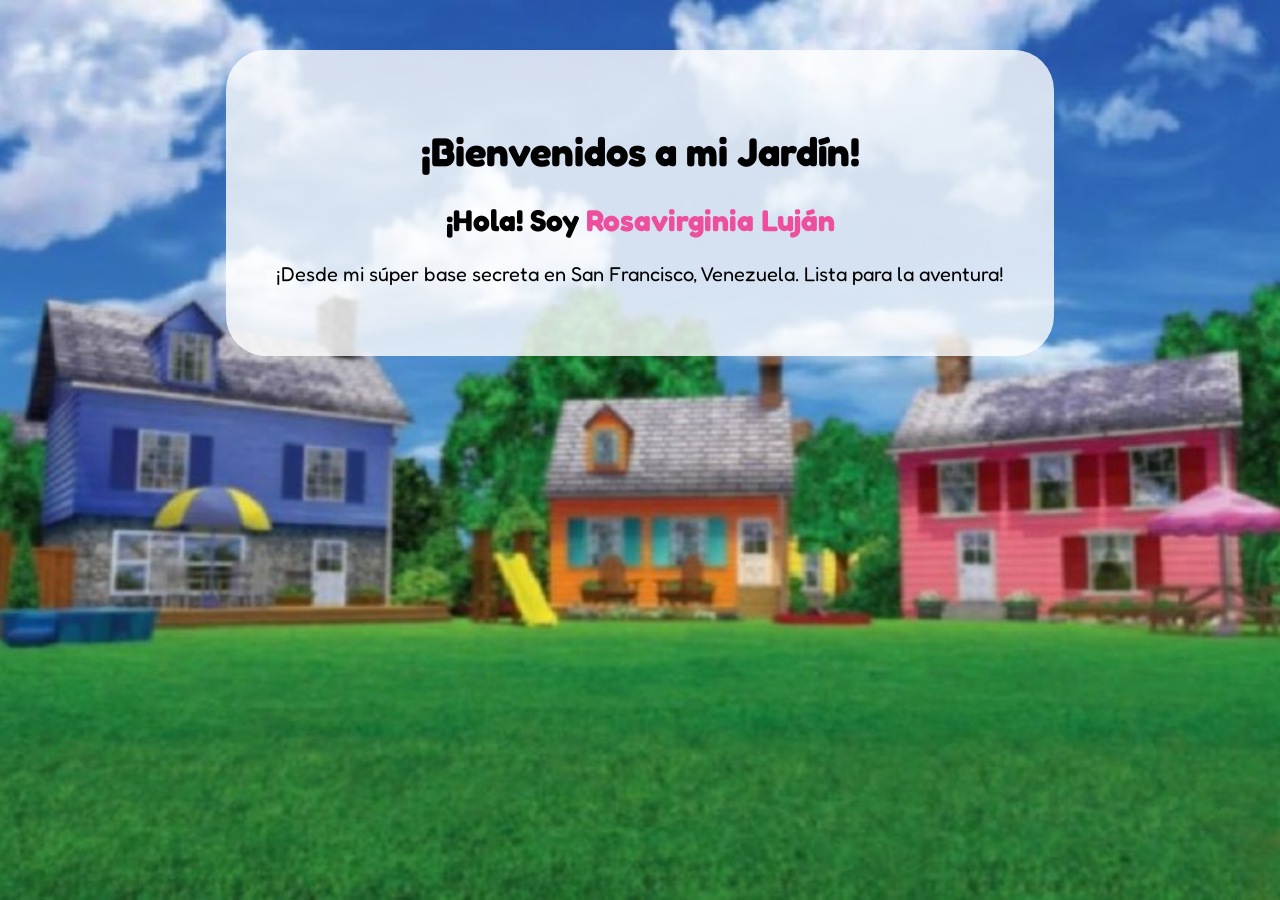
==== index.html @ 803bd2d9 "Initial commit" ====
<!DOCTYPE html>
<html>
<head>

    <meta charset="UTF-8">    
    <link href="https://fonts.googleapis.com/css?family=Fredoka:300,regular,500,600,700" rel="stylesheet" />
    <link rel="stylesheet" href="style.css">

</head>
<body>
    <div class="cuadro-principal">
        <h1>¡Bienvenidos a mi Jardín!</h1>
        <h2>¡Hola! Soy <span class="nombre">Rosavirginia Luján</span></h2>
        <p>¡Desde mi súper base secreta en San Francisco, Venezuela. Lista para la aventura!</p>
    </div>

</body>
</html>
---- style.css ----
/*Fondo*/
body {
    font-family: 'Fredoka', sans-serif;
    background-image: url('img/fondo.jpg');
    background-size: cover;
    background-position: center;
    background-repeat: no-repeat;
    background-attachment: fixed;
    min-height: 100vh;
    margin: 0;
    display: flex;
    justify-content: center;
    align-items: flex-start;
}

.cuadro-principal {
    text-align: center;
    background-color:rgba(255, 255, 255, 0.8); 
    padding: 50px; 
    margin-top: 50px;
    border-radius: 40px;
    max-width: 80%; 
}

/*Texto*/
h1 {
    color:#000000;
    font-size: 40px;
}
h2 {
    color:#000000;
    font-size: 30px;
}

.nombre {
    color:#ed4e9e;
}
p {
    color:#000000;
    font-size: 20px;
}
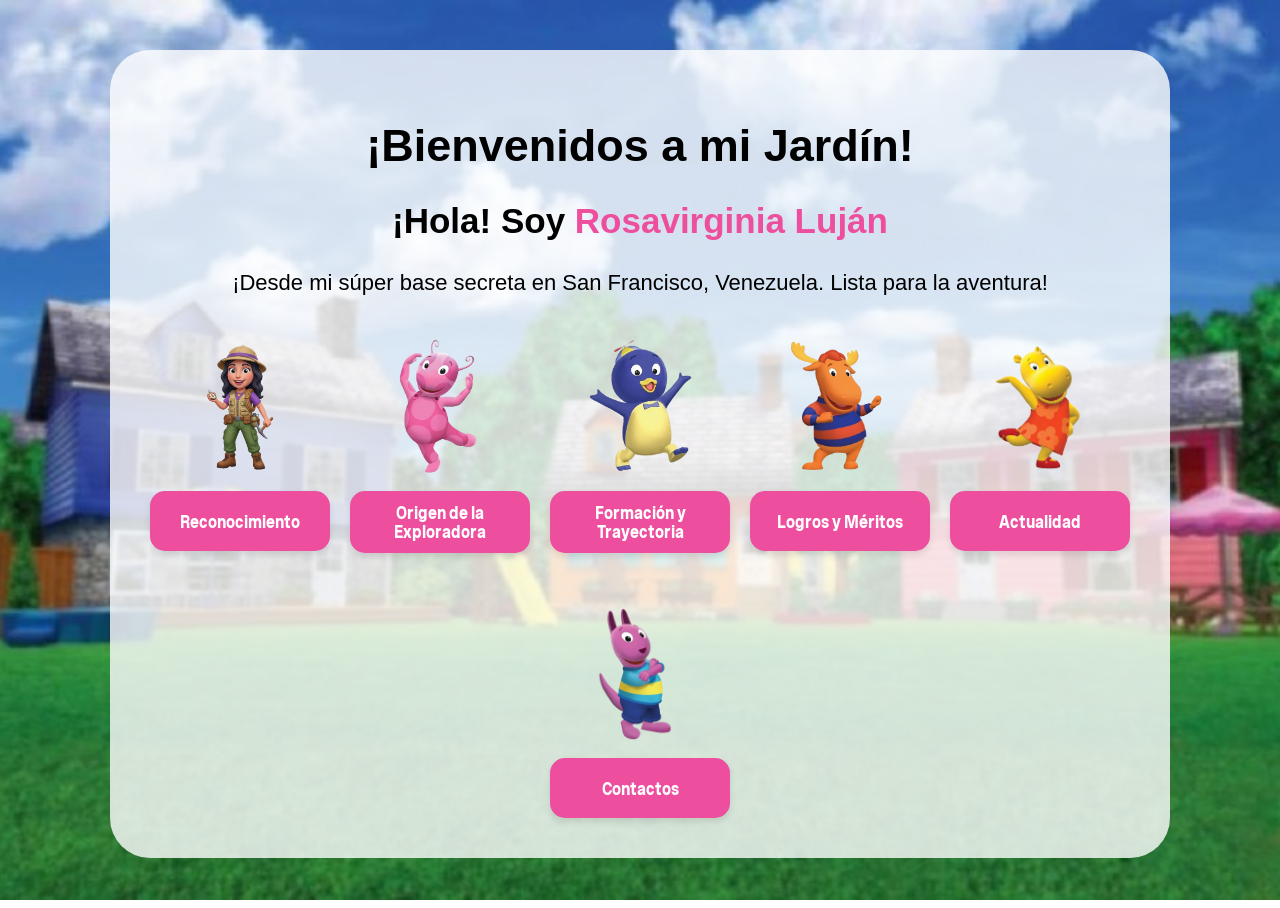
==== commit 5b6cfc62: "feat: implementacion de botones y personaje" ====
--- a/index.html
+++ b/index.html
@@ -3,7 +3,7 @@
 <head>
 
     <meta charset="UTF-8">    
-    <link href="https://fonts.googleapis.com/css?family=Fredoka:300,regular,500,600,700" rel="stylesheet" />
+    <link href="https://fonts.googleapis.com/css?family=Cossette+Texte:regular,700" rel="stylesheet" />
     <link rel="stylesheet" href="style.css">
 
 </head>
@@ -12,6 +12,42 @@
         <h1>¡Bienvenidos a mi Jardín!</h1>
         <h2>¡Hola! Soy <span class="nombre">Rosavirginia Luján</span></h2>
         <p>¡Desde mi súper base secreta en San Francisco, Venezuela. Lista para la aventura!</p>
+
+        <!-- Misiones -->
+        <div class="contenedor-misiones">
+            <div class="mision-item">
+                <div class="personaje-wrapper"><img src="img/exploradora.png" alt="Reconocimiento"></div>
+                <button class="btn-mision">Reconocimiento</button>
+            </div>
+
+            <div class="mision-item">
+                <div class="personaje-wrapper"><img src="img/uniqua.png" alt="Origen"></div>
+                <button class="btn-mision">Origen de la Exploradora</button>
+            </div>
+
+            <div class="mision-item">
+                <div class="personaje-wrapper"><img src="img/pablo.png" alt="Trayectoria"></div>
+                <button class="btn-mision">Formación y Trayectoria</button>
+            </div>
+
+            <div class="mision-item">
+                <div class="personaje-wrapper"><img src="img/tyrone.png" alt="Logros"></div>
+                <button class="btn-mision">Logros y Méritos</button>
+            </div>
+
+            <div class="mision-item">
+                <div class="personaje-wrapper"><img src="img/tasha.png" alt="Actualidad"></div>
+                <button class="btn-mision">Actualidad</button>
+            </div>
+        </div>
+
+        <!-- Contacto -->
+        <div class="contenedor-contacto">
+            <div class="mision-item">
+                <div class="personaje-wrapper"><img src="img/austin.png" alt="Contactos"></div>
+                <button class="btn-mision">Contactos</button>
+            </div>
+        </div>
     </div>
 
 </body>
--- a/style.css
+++ b/style.css
@@ -16,26 +16,79 @@
 .cuadro-principal {
     text-align: center;
     background-color:rgba(255, 255, 255, 0.8); 
-    padding: 50px; 
-    margin-top: 50px;
+    padding: 40px; 
+    margin: 50px 0;
     border-radius: 40px;
     max-width: 80%; 
 }
 
 /*Texto*/
-h1 {
-    color:#000000;
-    font-size: 40px;
-}
-h2 {
-    color:#000000;
-    font-size: 30px;
+h1 { color: #000000; font-size: 45px; margin-bottom: 10px; }
+h2 { color: #000000; font-size: 35px; }
+.nombre { color: #ed4e9e; }
+p { color: #000000; font-size: 22px; margin-bottom: 30px; }
+
+/* Misiones*/
+.contenedor-misiones, .contenedor-contacto {
+    display: flex;
+    flex-wrap: wrap;
+    justify-content: center;
+    gap: 20px;
+    margin-top: 20px;
 }
 
-.nombre {
-    color:#ed4e9e;
+.contenedor-contacto {
+    margin-top: 40px; 
 }
-p {
-    color:#000000;
-    font-size: 20px;
+
+.mision-item {
+    display: flex;
+    flex-direction: column;
+    align-items: center;
+    width: 180px; 
+    vertical-align: bottom;
 }
+
+.personaje-wrapper {
+    height: 150px; 
+    display: flex;
+    align-items: flex-end;
+    justify-content: center;
+    margin-bottom: 15px;
+}
+
+.mision-item img {
+    max-height: 140px;
+    width: auto;
+    transition: transform 0.3s ease;
+}
+
+.mision-item:hover img {
+    transform: translateY(-10px);
+}
+
+/* Botones*/
+.btn-mision {
+    background-color: #ed4e9e;
+    color: white;
+    border: none;
+    padding: 12px 10px;
+    border-radius: 15px;
+    font-family: 'Cossette Texte', sans-serif;
+    font-size: 16px;
+    font-weight: bold;
+    cursor: pointer;
+    box-shadow: 0 4px 6px rgba(0,0,0,0.1);
+    transition: all 0.3s ease;
+    width: 100%;
+    min-height: 60px;
+    display: flex;
+    align-items: center;
+    justify-content: center;
+}
+
+.btn-mision:hover {
+    background-color: #FFFF00; 
+    color: #000000;
+    box-shadow: 0 6px 12px rgba(0,0,0,0.2);
+}
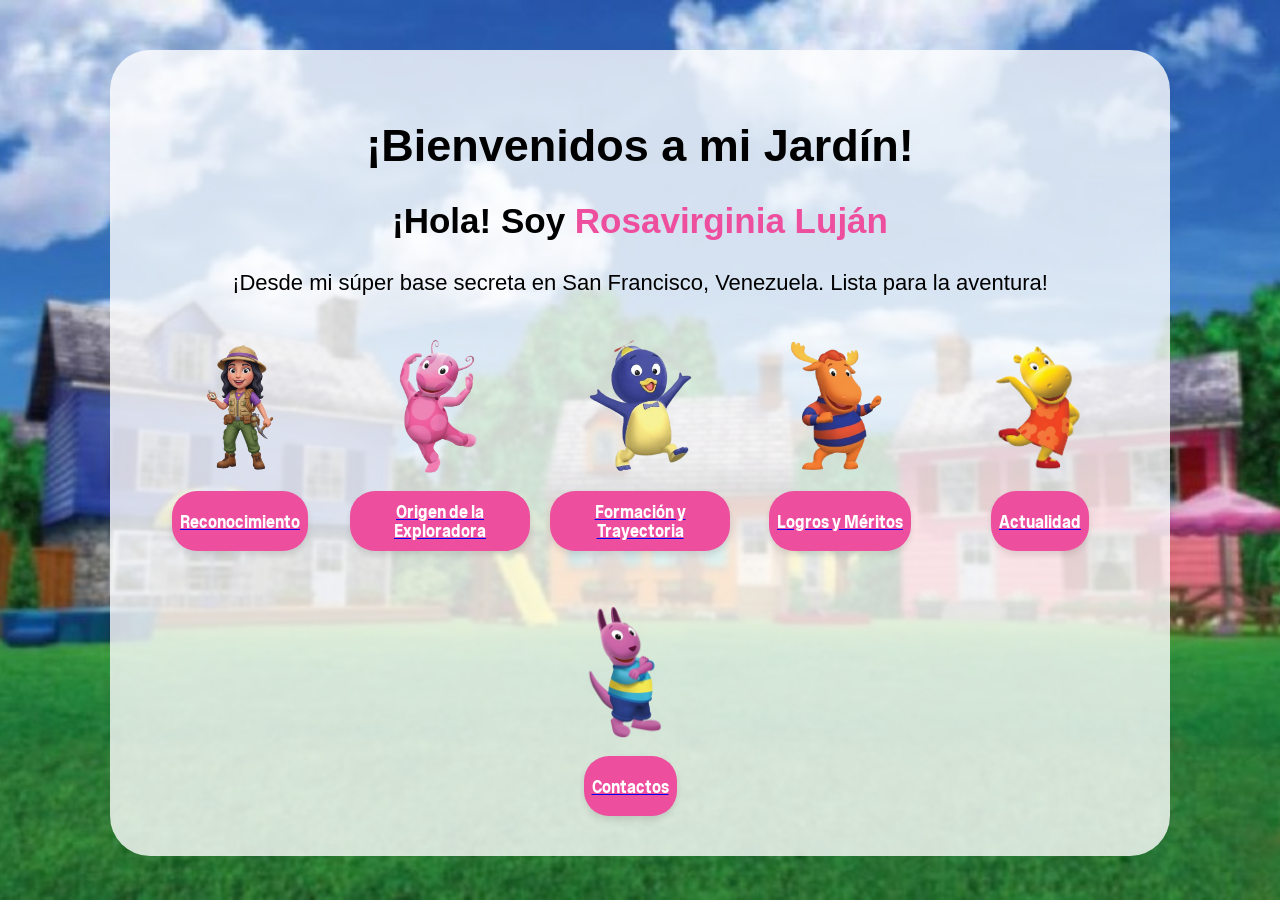
==== commit e0d94b43: "feat: modularizar y vincular botones" ====
--- a/index.html
+++ b/index.html
@@ -17,27 +17,37 @@
         <div class="contenedor-misiones">
             <div class="mision-item">
                 <div class="personaje-wrapper"><img src="img/exploradora.png" alt="Reconocimiento"></div>
-                <button class="btn-mision">Reconocimiento</button>
+                <a href="misiones/reconocimiento.html">
+                    <button class="btn-mision">Reconocimiento</button>
+                </a>
             </div>
 
             <div class="mision-item">
                 <div class="personaje-wrapper"><img src="img/uniqua.png" alt="Origen"></div>
-                <button class="btn-mision">Origen de la Exploradora</button>
+                <a href="misiones/origen.html">
+                    <button class="btn-mision">Origen de la Exploradora</button>
+                </a>
             </div>
 
             <div class="mision-item">
                 <div class="personaje-wrapper"><img src="img/pablo.png" alt="Trayectoria"></div>
-                <button class="btn-mision">Formación y Trayectoria</button>
+                <a href="misiones/formacion.html">
+                    <button class="btn-mision">Formación y Trayectoria</button>
+                </a>
             </div>
 
             <div class="mision-item">
                 <div class="personaje-wrapper"><img src="img/tyrone.png" alt="Logros"></div>
-                <button class="btn-mision">Logros y Méritos</button>
+                <a href="misiones/logros.html">
+                    <button class="btn-mision">Logros y Méritos</button>
+                </a>
             </div>
 
             <div class="mision-item">
                 <div class="personaje-wrapper"><img src="img/tasha.png" alt="Actualidad"></div>
-                <button class="btn-mision">Actualidad</button>
+                <a href="misiones/actualidad.html">
+                    <button class="btn-mision">Actualidad</button>
+                </a>
             </div>
         </div>
 
@@ -45,6 +55,7 @@
         <div class="contenedor-contacto">
             <div class="mision-item">
                 <div class="personaje-wrapper"><img src="img/austin.png" alt="Contactos"></div>
+                <a href="contacto.html">
                 <button class="btn-mision">Contactos</button>
             </div>
         </div>
--- a/style.css
+++ b/style.css
@@ -72,8 +72,8 @@
     background-color: #ed4e9e;
     color: white;
     border: none;
-    padding: 12px 10px;
-    border-radius: 15px;
+    padding: 10px 8px;
+    border-radius: 25px;
     font-family: 'Cossette Texte', sans-serif;
     font-size: 16px;
     font-weight: bold;
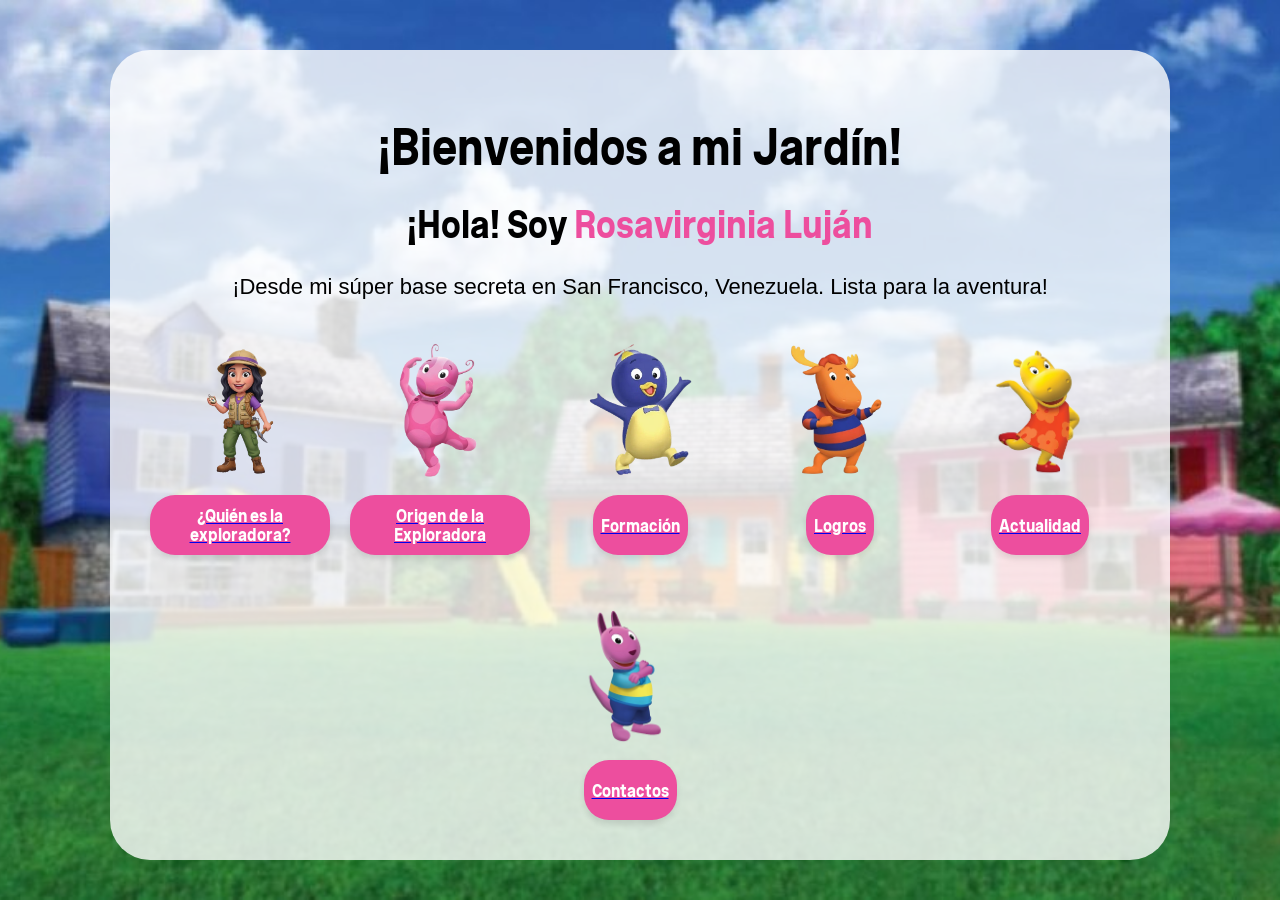
==== commit 75d39b0c: "feat: completar boton de reconocimiento y cargar fondos" ====
--- a/index.html
+++ b/index.html
@@ -16,9 +16,9 @@
         <!-- Misiones -->
         <div class="contenedor-misiones">
             <div class="mision-item">
-                <div class="personaje-wrapper"><img src="img/exploradora.png" alt="Reconocimiento"></div>
+                <div class="personaje-wrapper"><img src="img/exploradora.png" alt="¿Quién es la exploradora?"></div>
                 <a href="misiones/reconocimiento.html">
-                    <button class="btn-mision">Reconocimiento</button>
+                    <button class="btn-mision">¿Quién es la exploradora?</button>
                 </a>
             </div>
 
@@ -32,14 +32,14 @@
             <div class="mision-item">
                 <div class="personaje-wrapper"><img src="img/pablo.png" alt="Trayectoria"></div>
                 <a href="misiones/formacion.html">
-                    <button class="btn-mision">Formación y Trayectoria</button>
+                    <button class="btn-mision">Formación</button>
                 </a>
             </div>
 
             <div class="mision-item">
                 <div class="personaje-wrapper"><img src="img/tyrone.png" alt="Logros"></div>
                 <a href="misiones/logros.html">
-                    <button class="btn-mision">Logros y Méritos</button>
+                    <button class="btn-mision">Logros</button>
                 </a>
             </div>
 
--- a/style.css
+++ b/style.css
@@ -1,6 +1,6 @@
 /*Fondo*/
 body {
-    font-family: 'Fredoka', sans-serif;
+    font-family: 'Cossette Texte', sans-serif;
     background-image: url('img/fondo.jpg');
     background-size: cover;
     background-position: center;
@@ -92,3 +92,104 @@
     color: #000000;
     box-shadow: 0 6px 12px rgba(0,0,0,0.2);
 }
+
+.body-mision {
+    background-size: cover;
+    background-position: center;
+    background-repeat: no-repeat;
+    background-attachment: fixed;
+    min-height: 100vh;
+    margin: 0;
+    display: flex;
+    justify-content: center;
+    align-items: center;
+}
+
+.fondo-reconocimiento { background-image: url('img/fondo_reconocimiento.jpg'); }
+.fondo-origen { background-image: url('/img/fondo_origen.jpg'); }
+.fondo-formacion { background-image: url('img/fondo_formacion.jpg'); }
+.fondo-logros { background-image: url('img/fondo_logros.jpg');}
+.fondo-actualidad {background-image: url('img/fondo_actualidad.jpg');}
+
+/* Inicio*/
+body.inicio {
+    background-image: url('img/fondo.jpg');
+    background-size: cover;
+}
+
+/* Reconocimiento */
+body.fondo-reconocimiento {
+    background-image: url('img/fondo_reconocimiento.jpg');
+    background-size: cover;
+    background-position: center;
+}
+
+/* Origen */
+/* Formacion*/
+/* Logros */
+/* Actualidad */
+
+/* Lectura*/
+.cuadro-lectura {
+    background-color: rgba(255, 255, 255, 0.9);
+    padding: 35px;
+    border-radius: 30px;
+    max-width: 700px;
+    margin: 40px 20px;
+    box-shadow: 0 15px 35px rgba(0,0,0,0.2);
+    text-align: left;
+}
+
+.titulo-mision {
+    text-align: center;
+    color: #000;
+    font-size: 32px;
+    margin-bottom: 20px;
+}
+
+/* Estetica de botones de cambio de mision */
+.navegacion-mision {
+    display: flex;
+    justify-content: space-between;
+    gap: 15px;
+    margin-top: 30px;
+    width: 100%;
+}
+
+.navegacion-mision .btn-mision {
+    text-decoration: none;
+    padding: 0px 20px;
+    border-radius: 25px;
+    font-family: 'Cossette Texte', sans-serif;
+    font-weight: bold;
+    font-size: 15px;
+    min-width: 140px;
+    height: 45px;
+    text-align: center;
+    transition: all 0.3s ease;
+    display: flex;
+    align-items: center;
+    justify-content: center;
+    box-shadow: 0 4px 6px rgba(0,0,0,0.1);
+    transition: all 0.3s ease;
+}
+
+.btn-retroceder {
+    background-color: #555;
+    color: #fff !important;
+}
+
+.btn-retroceder:hover {
+    background-color: #555;
+    color: #fff !important;
+}
+
+.btn-avanzar {
+    background-color: #ed4e9e;
+    color: #fff !important;
+}
+
+.btn-avanzar:hover {
+    background-color: #FFFF00;
+    color: #000 !important;
+}
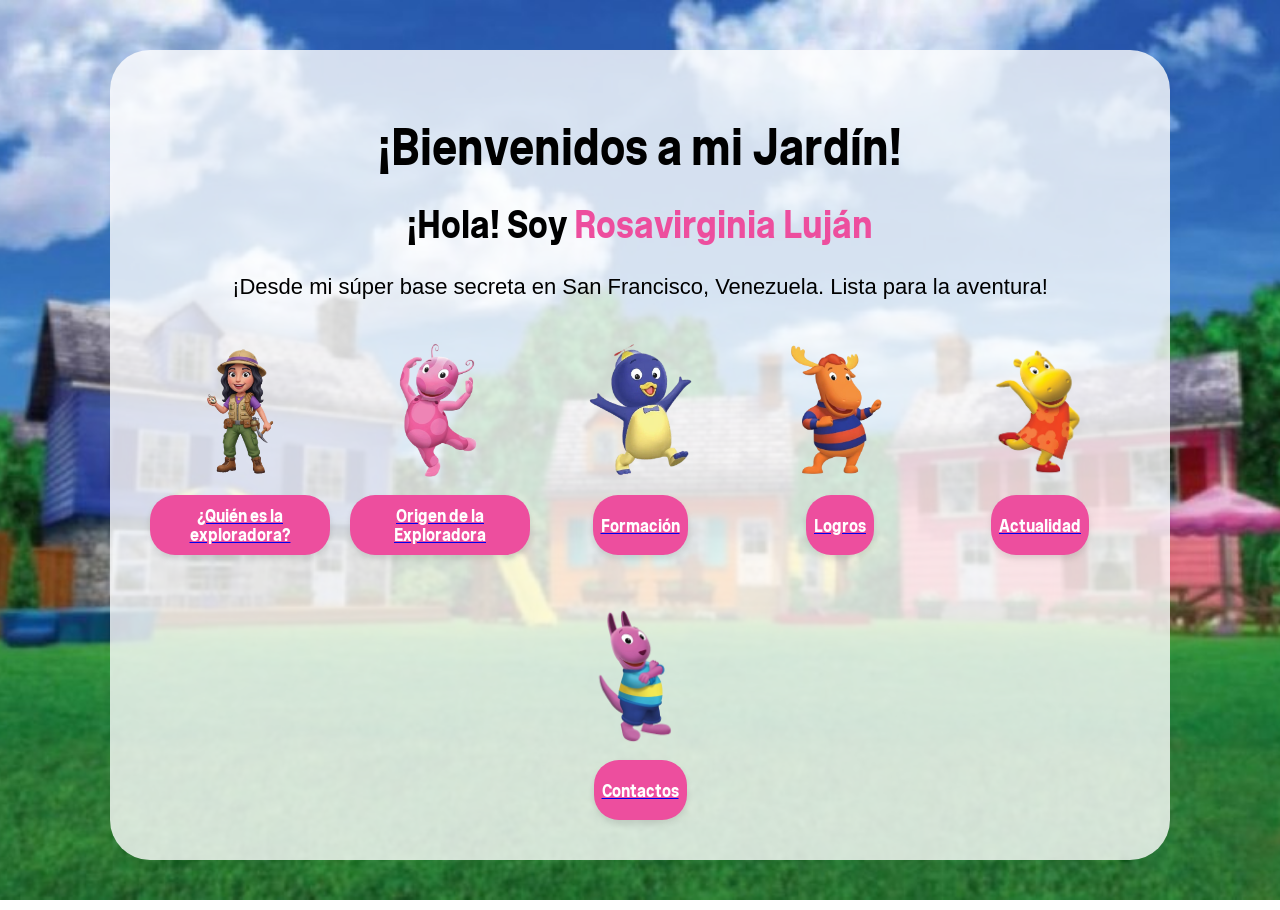
==== commit bb1b89ce: "feat: implementacion de contactos" ====
--- a/index.html
+++ b/index.html
@@ -55,8 +55,9 @@
         <div class="contenedor-contacto">
             <div class="mision-item">
                 <div class="personaje-wrapper"><img src="img/austin.png" alt="Contactos"></div>
-                <a href="contacto.html">
-                <button class="btn-mision">Contactos</button>
+                <a href="misiones/contactos.html">
+                    <button class="btn-mision">Contactos</button>
+                </a>
             </div>
         </div>
     </div>
--- a/style.css
+++ b/style.css
@@ -106,10 +106,21 @@
 }
 
 .fondo-reconocimiento { background-image: url('img/fondo_reconocimiento.jpg'); }
-.fondo-origen { background-image: url('/img/fondo_origen.jpg'); }
+.fondo-origen { background-image: url('img/fondo_origen.jpg'); }
 .fondo-formacion { background-image: url('img/fondo_formacion.jpg'); }
 .fondo-logros { background-image: url('img/fondo_logros.jpg');}
 .fondo-actualidad {background-image: url('img/fondo_actualidad.jpg');}
+.fondo-contacto { background-image: url('img/fondo_contacto.jpg'); }
+
+.btn-home {
+    background-color: #3498db !important;
+    color: #fff !important;
+}
+
+.btn-home:hover {
+    background-color: #2980b9 !important;
+    color: #fff !important;
+}
 
 /* Inicio*/
 body.inicio {
@@ -123,11 +134,6 @@
     background-size: cover;
     background-position: center;
 }
-
-/* Origen */
-/* Formacion*/
-/* Logros */
-/* Actualidad */
 
 /* Lectura*/
 .cuadro-lectura {
@@ -138,6 +144,13 @@
     margin: 40px 20px;
     box-shadow: 0 15px 35px rgba(0,0,0,0.2);
     text-align: left;
+}
+
+.contenido-texto p {
+    color: #000;
+    font-size: 18px;
+    line-height: 1.6;
+    margin-bottom: 15px;
 }
 
 .titulo-mision {
@@ -193,3 +206,23 @@
     background-color: #FFFF00;
     color: #000 !important;
 }
+
+.btn-instagram {
+    background: linear-gradient(45deg, #f09433 0%, #e6683c 25%, #dc2743 50%, #cc2366 75%, #bc1888 100%) !important;
+    color: white !important;
+    width: 250px !important;
+    border: none;
+}
+
+.btn-instagram:hover {
+    transform: scale(1.1) !important;
+    box-shadow: 0 8px 15px rgba(204, 35, 102, 0.4) !important;
+}
+
+.link-correo {
+    color: #ed4e9e;
+    text-decoration: none;
+    font-weight: bold;
+    font-size: 20px;
+}
+
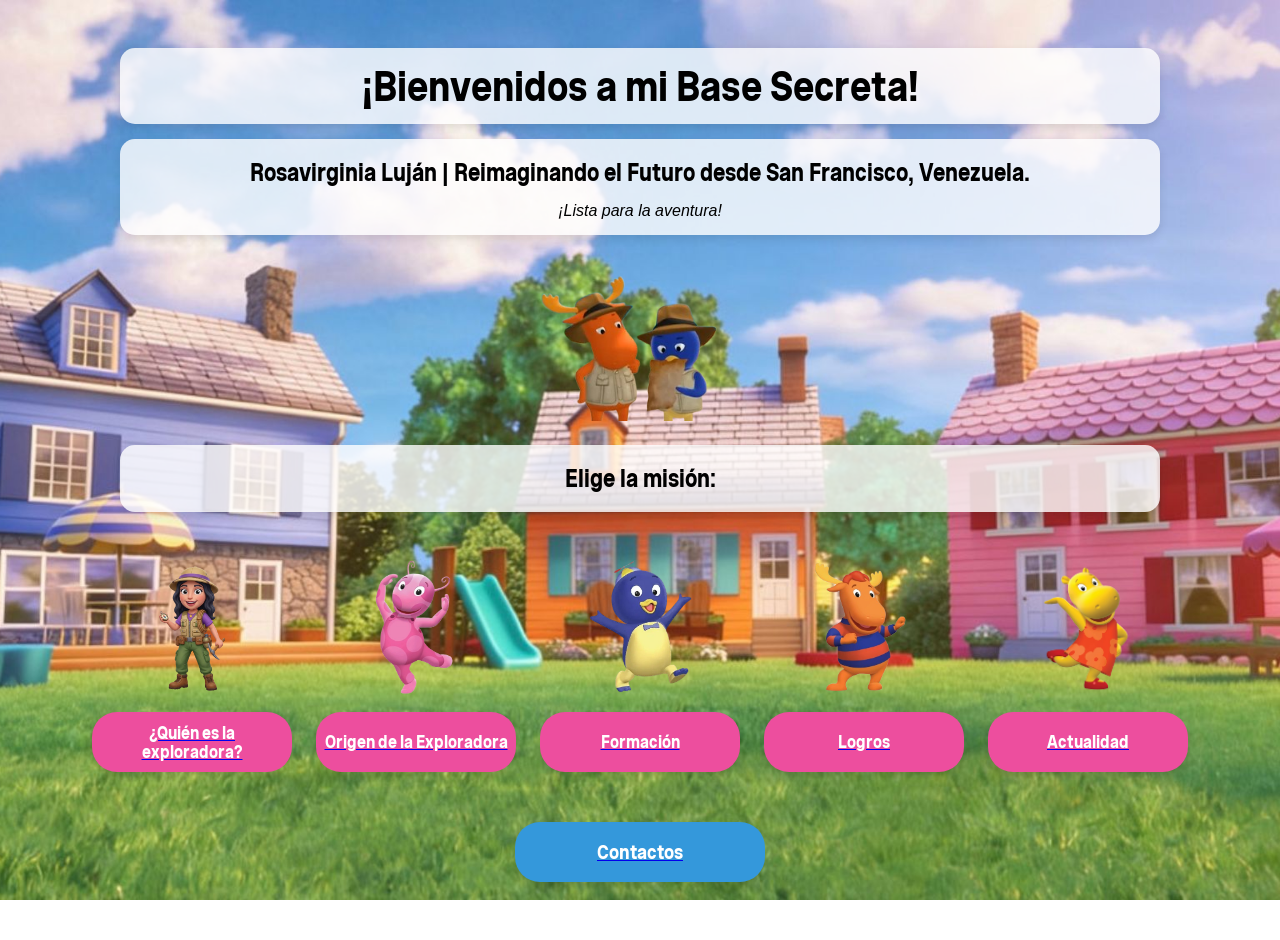
==== commit c016ae6e: "feat: detalles finales" ====
--- a/index.html
+++ b/index.html
@@ -8,13 +8,23 @@
 
 </head>
 <body>
-    <div class="cuadro-principal">
-        <h1>¡Bienvenidos a mi Jardín!</h1>
-        <h2>¡Hola! Soy <span class="nombre">Rosavirginia Luján</span></h2>
-        <p>¡Desde mi súper base secreta en San Francisco, Venezuela. Lista para la aventura!</p>
+    <div class="franja-blanca">
+        <h1>¡Bienvenidos a mi Base Secreta!</h1>
+    </div>
+    <div class="franja-blanca">
+        <h2><span class="nombre">Rosavirginia Luján</span> | Reimaginando el Futuro desde San Francisco, Venezuela.</h2>
+        <p class="sub-info">¡Lista para la aventura!</p>
+    </div>
+
+    <div class="contenedor-exploradores">
+        <img src="img/exploradores.png" alt="Exploradores" class="img-exploradores">
+    </div>
+    <div class="franja-blanca">
+        <h2 class="titulo-mision-selecion">Elige la misión:</h2>
+    </div>
 
         <!-- Misiones -->
-        <div class="contenedor-misiones">
+        <div class="contenedor-misiones grid-simetrico">
             <div class="mision-item">
                 <div class="personaje-wrapper"><img src="img/exploradora.png" alt="¿Quién es la exploradora?"></div>
                 <a href="misiones/reconocimiento.html">
@@ -53,14 +63,9 @@
 
         <!-- Contacto -->
         <div class="contenedor-contacto">
-            <div class="mision-item">
-                <div class="personaje-wrapper"><img src="img/austin.png" alt="Contactos"></div>
                 <a href="misiones/contactos.html">
-                    <button class="btn-mision">Contactos</button>
+                    <button class="btn-mision btn-contacto-solo">Contactos</button>
                 </a>
             </div>
-        </div>
-    </div>
-
-</body>
+    </body>
 </html>
--- a/style.css
+++ b/style.css
@@ -9,24 +9,44 @@
     min-height: 100vh;
     margin: 0;
     display: flex;
-    justify-content: center;
-    align-items: flex-start;
-}
-
-.cuadro-principal {
+    flex-direction: column;
+    justify-content: center;
+    align-items: center;
+    padding-top: 40px;
+}
+
+.franja-blanca {
     text-align: center;
     background-color:rgba(255, 255, 255, 0.8); 
-    padding: 40px; 
-    margin: 50px 0;
-    border-radius: 40px;
-    max-width: 80%; 
-}
-
-/*Texto*/
-h1 { color: #000000; font-size: 45px; margin-bottom: 10px; }
-h2 { color: #000000; font-size: 35px; }
-.nombre { color: #ed4e9e; }
-p { color: #000000; font-size: 22px; margin-bottom: 30px; }
+    width: 90%;
+    padding: 15px 20px; 
+    border-radius: 15px;
+    max-width: 1000px; 
+    margin-bottom: 15px;
+    box-shadow: 0 4px 10px rgba(0,0,0,0.1);
+}
+ 
+.franja-blanca h1 { font-size: 38px; margin: 0px; }
+.franja-blanca h2 { font-size: 22px; margin: 5px 0; }
+.sub-info { font-style: italic; margin-bottom: 0 !important; color:#000; }
+
+.contenedor-exploradores {
+    margin: 20px 0;
+}
+
+.img-exploradores {
+    max-width: 200px; 
+    height: auto;
+}
+
+.grid-simetrico {
+    display: grid !important;
+    grid-template-columns: repeat(auto-fit, minmax(180px, 1fr));
+    width: 90%;
+    max-width: 1100px;
+    gap: 30px;
+    justify-items: center;
+}
 
 /* Misiones*/
 .contenedor-misiones, .contenedor-contacto {
@@ -38,15 +58,27 @@
 }
 
 .contenedor-contacto {
-    margin-top: 40px; 
+    margin-top: 50px; 
+    margin-bottom: 50px;
+    width: 100%;
+    display: flex;
+    justify-content: center;
+}
+
+.btn-contacto-solo {
+    width: 250px !important;
+    background-color: #3498db !important; 
+    font-size: 18px !important;
+}
+
+.btn-contacto-solo:hover {
+    background-color: #ed4e9e !important; 
+    color: #fff !important;
 }
 
 .mision-item {
-    display: flex;
-    flex-direction: column;
-    align-items: center;
-    width: 180px; 
-    vertical-align: bottom;
+    width: 100% !important; 
+    max-width: 200px; 
 }
 
 .personaje-wrapper {
